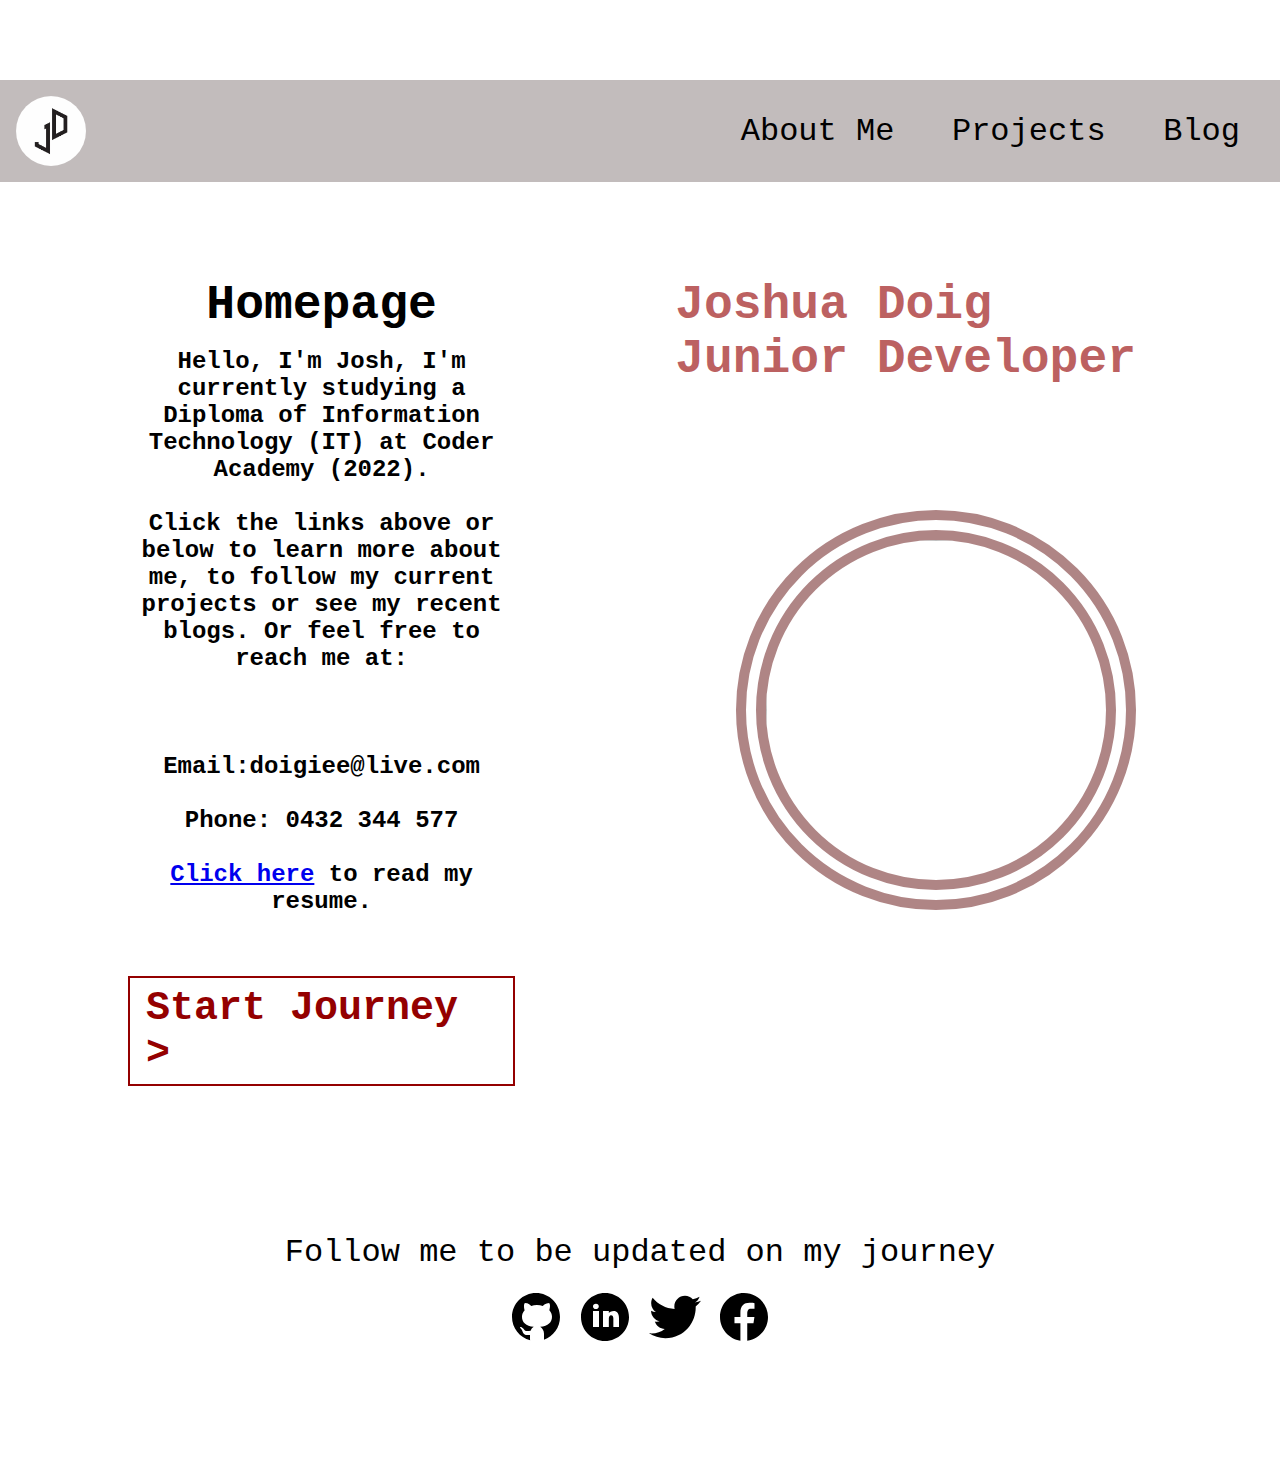
==== index.html @ 3cd29b7e "index hot fix" ====
<!DOCTYPE html>
<html lang="en">

    <head>
        <meta charset="UTF-8" />
        <meta http-equiv="X-UA-Compatible" content="IE=edge" />
        <meta name="viewport" content="width=device-width, initial-scale=1.0, maximum-scale=1.0, user-scalable=no" />
        <title>Personal Portfolio Website</title>
        <link rel="stylesheet" href="style.css" />
    </head>

    <body>
        <header>
            <img id="initials" src="images/JD.jpg" />

            <nav>
                <a href="aboutme.html">About Me</a>
                <a href="projects.html">Projects</a>
                <a href="blog.html">Blog</a>
            </nav>
        </header>
        <!--End Header -->


        <div class="container">
            <div id="name">Joshua Doig
                <br>
                Junior Developer<div>
                    <br>
                    <br>

                    <img id="bush" src="images/bush.jpg" />
                </div>
            </div>

            <main>
                <article>
                    <h2>Homepage</h2>
                    <p> Hello, I'm Josh, I'm currently studying a Diploma of Information Technology (IT) at Coder
                        Academy (2022).
                        <br>
                        <br>
                        Click the links above or below to learn more about me, to follow my current projects or see my
                        recent blogs. Or feel free to reach me at: <br> <br><br><br> Email:doigiee@live.com<br><br>
                        Phone: 0432 344 577
                        <br>
                        <br>
                        <a href="resume/Resume 2022.pdf" id="click"> Click here</a> to read my resume.
                        <br>
                        <br>
                    </p>
                    <br>
                    <a href="aboutme.html" class="button btn-startjourney">Start Journey ></a>
                    <br>
                    <br>
                </article>
            </main>

      <footer>
                
                <section id="social-links"> 
                    <div>
                        <a href="https://www.github.com/doigiee"><img src="images/icons8-github.svg" alt="github" /></a>
                        <a href="https://www.linkedin.com/in/joshua-doig-63ab64134/"><img
                                src="images/icons8-linkedin-circled.svg" alt="linkedin" /></a>
                        <a href="http://www.twitter.com"><img src="images/icons8-twitter.svg" alt="twitter" /></a>
                        <a href="https://www.facebook.com"><img src="images/icons8-facebook.svg" alt="facebook" /></a>
                    </div>

                    <div>
                        <p>Follow me to be updated on my journey</p>
                    </div>
                </section>
            </footer>

            <br>
            <br>
            <br>
            <br>
            <br>
    </body>

</html>
---- style.css ----
@media screen and (min-width: 500px) and (max-width: 899px) {
  section {
    height: 50vw;
    flex: 50%;
  }
}

@media screen and (min-width: 900px) {
}

* {
  font-family: "Courier New", Courier, monospace;
  box-sizing: border-box;
  margin: 0;
  padding: 0;
}
#container {

}

body {
 /* display: flex;
  flex-direction: column; 
  
  
  V for aboutm.me html testing */
  height:100vh;
  padding-top: 80px;



}

/* Header --------------------------------------------------*/
header {
  display: flex;
  justify-content: space-between;
  align-items: center;
  padding: 1rem;
  background: rgb(194, 188, 188);  

}

#initials {
  height: 70px;
  width: 70px;
  border-radius: 50%;
}

nav a {
  font-size: 2rem;
  color: #000000;
  text-decoration: none;
  margin: 0 1.5rem;
}

nav a:hover {
  color: #313131;
  text-decoration: underline;
  font-weight: 900;
  margin: 0 1.5rem;
}

nav a:visited {
  color: #494949;
  text-decoration: underline;
  margin: 0 1.5rem;
}
/*header end-------------------------------------------------*/

/*homepage --------------------------------------------------*/

#container {
}

#bush {
  float: right;
  border-style: double;
  border-width: 30px;
  border-color: rgba(158, 108, 108, 0.829);
  width: 400px;
  height: 400px;
  border-radius: 50%;
  margin-top: 1rem;
  margin-bottom: 3rem;
}
 
#name {
  float: right;
  color: rgba(163, 36, 36, 0.719);
  font-size: 3rem;
  font-weight: bold;
  margin-top: 3rem;
  margin-bottom: 3rem;
  margin-left: 5rem;
  padding-right: 9rem;
}

main p {
  text-align: center;
  font-size: 1.5rem;
  font-weight: 700;
}

main {
  display: flex;
  padding: 3rem;
  margin: 3rem;
  justify-content: space-around;
}
.button {
  display: inline-block;
  font-size: 2.5rem;
  font-weight: bold;
  text-decoration: none;
  border: 2.9px solid;
  padding: 0.5rem 1rem;
}

.btn-startjourney {
  color: #940000;
  border-color: #940000;
}

.btn-startjourney:hover {
  background-color: #24000023;
}



main h2 {
  font-size: 3rem;
  width: 100%;
  text-align: center;
}

main article {
  display: flex;
  flex-direction: column;
  align-items: center;
  flex: 1;
  padding: 0 2rem;
}

main article p {
  margin: 1rem 0;
}

/* Social section */
#social-links {
  display: flex;
  flex-direction: column-reverse;
  align-items: center;
  justify-content: center;
  padding: 1rem 0;
}
#social-links a:hover {
  opacity: 80%;
}


#social-links{

}

#social-links p {
  position:relative;
  margin: 0 0 1rem;
  font-size: 2rem;
}

#social-links div div{
  position: relative;
  display: flex;
  justify-content: space-between;
  align-items: center;
}

#codeimage{
    background-image: url(images/code.jpg);
 /*   background-color:rgba(0, 0, 0, 0.20);
    opacity: 10%; */
    position: relative;
    background-repeat: no-repeat;
    background-size: cover;
    background-position: center;
}

/* aboutme.page----------------------------------------------------*/
#h2-aboutme {

}

.gallery {
  width: 1000px;
  margin: 0 auto;

  position: relative;
}

.gallery__photo {
  width: 250px;
  height: 250px;
  box-shadow: 0 20px 40px rgba(0, 0, 0, 0.4);
  border-radius: 2px;

  position: absolute;
  transition: all 0.2s;
  z-index: 10;
  outline-offset: 20px;
}

.gallery__photo--p1 {
  top: 0;
  left: 0;
}

.gallery__photo--p2 {
  top: 0;
  right: 0;
  z-index: 1;
}

.gallery__photo--p3 {
  top: 40px;
  left: 20%;
}

.gallery__photo--p4 {
  top: 60px;
  left: 40%;
}

.gallery__photo--p5 {
  top: 40px;
  left: 60%;
  z-index: 2;
}

.gallery__photo:hover {
  outline: 15px solid #7421007a;
  box-shadow: 0 20px 40px rgb(0, 0, 0);
  transform: scale(1.05) translateY(-20px);
  z-index: 20;
}
.gallery:hover .gallery__photo:not(:hover) {
  transform: scale(0.9);
}
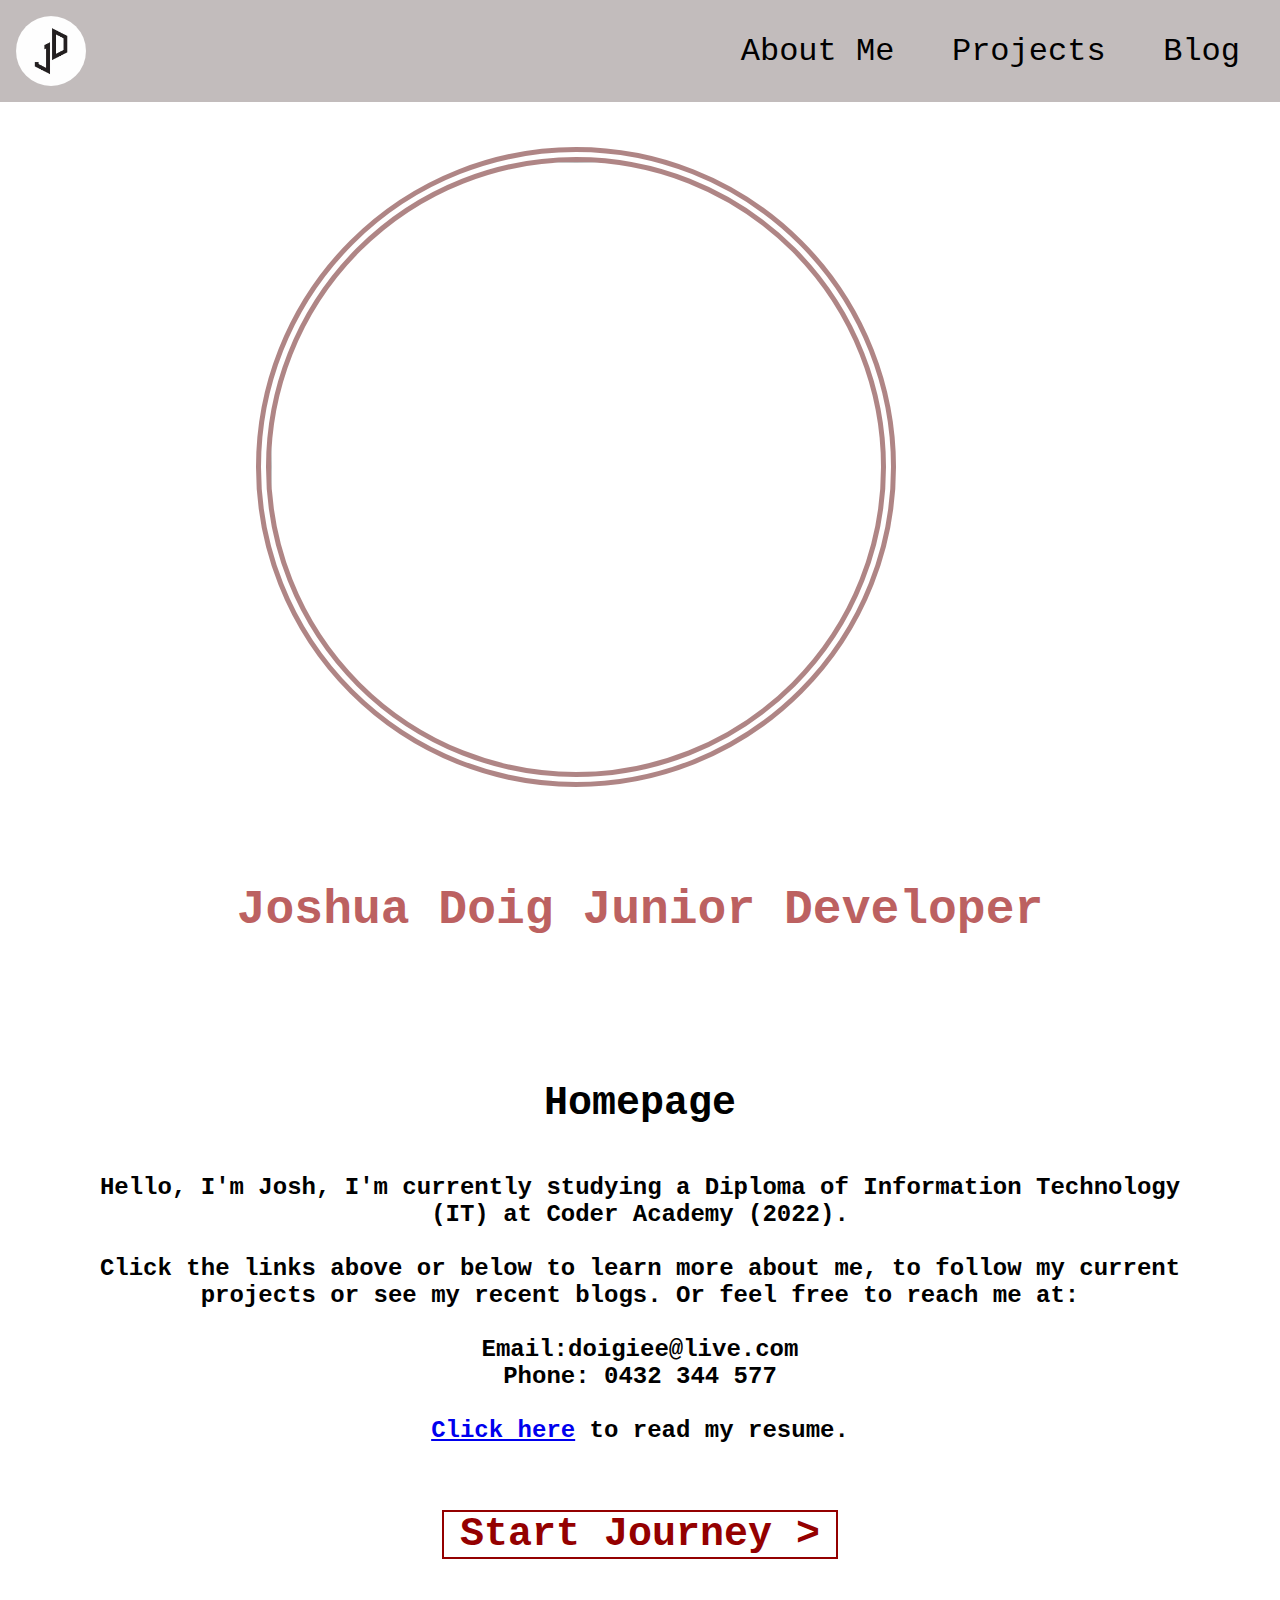
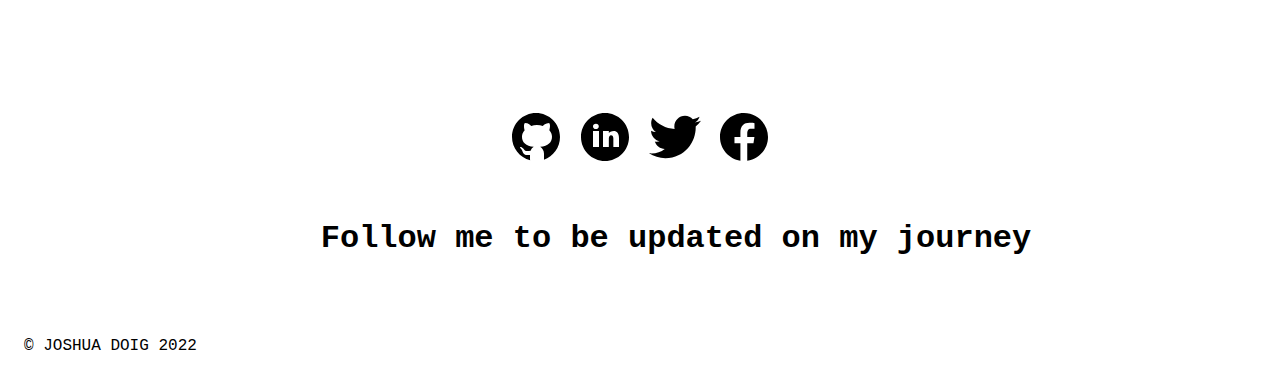
==== commit 59e4c59a: "upto blogs" ====
--- a/index.html
+++ b/index.html
@@ -13,6 +13,7 @@
         <header>
             <img id="initials" src="images/JD.jpg" />
 
+        <!--navigation between all html-->
             <nav>
                 <a href="aboutme.html">About Me</a>
                 <a href="projects.html">Projects</a>
@@ -22,32 +23,24 @@
         <!--End Header -->
 
 
-        <div class="container">
-            <div id="name">Joshua Doig
-                <br>
-                Junior Developer<div>
-                    <br>
-                    <br>
-
-                    <img id="bush" src="images/bush.jpg" />
-                </div>
-            </div>
-
+         <!---contains all text and pictures upto social media links-->          
             <main>
+                <img id="myface" src="images/bush.jpg" />
                 <article>
+                    <h1>Joshua Doig Junior Developer</h1>
                     <h2>Homepage</h2>
                     <p> Hello, I'm Josh, I'm currently studying a Diploma of Information Technology (IT) at Coder
                         Academy (2022).
                         <br>
                         <br>
                         Click the links above or below to learn more about me, to follow my current projects or see my
-                        recent blogs. Or feel free to reach me at: <br> <br><br><br> Email:doigiee@live.com<br><br>
+                        recent blogs. Or feel free to reach me at: 
+                        <br><br> Email:doigiee@live.com<br>
                         Phone: 0432 344 577
                         <br>
                         <br>
                         <a href="resume/Resume 2022.pdf" id="click"> Click here</a> to read my resume.
-                        <br>
-                        <br>
+
                     </p>
                     <br>
                     <a href="aboutme.html" class="button btn-startjourney">Start Journey ></a>
@@ -56,28 +49,20 @@
                 </article>
             </main>
 
-      <footer>
+
                 
                 <section id="social-links"> 
-                    <div>
+                    <address>
                         <a href="https://www.github.com/doigiee"><img src="images/icons8-github.svg" alt="github" /></a>
                         <a href="https://www.linkedin.com/in/joshua-doig-63ab64134/"><img
                                 src="images/icons8-linkedin-circled.svg" alt="linkedin" /></a>
                         <a href="http://www.twitter.com"><img src="images/icons8-twitter.svg" alt="twitter" /></a>
                         <a href="https://www.facebook.com"><img src="images/icons8-facebook.svg" alt="facebook" /></a>
-                    </div>
+                    </address>
+                        <p>Follow me to be updated on my journey</p>
+                </section>
 
-                    <div>
-                        <p>Follow me to be updated on my journey</p>
-                    </div>
-                </section>
-            </footer>
-
-            <br>
-            <br>
-            <br>
-            <br>
-            <br>
+                 <footer> <p>&copy; JOSHUA DOIG 2022</p></footer>
     </body>
 
 </html>--- a/style.css
+++ b/style.css
@@ -1,6 +1,9 @@
+/*@import url("https://fonts.googleapis.com/css2?family=Lato&family=Roboto&family=Ubuntu&display=swap")
+*/
+
 @media screen and (min-width: 500px) and (max-width: 899px) {
   section {
-    height: 50vw;
+  height: 50vw;
     flex: 50%;
   }
 }
@@ -14,24 +17,23 @@
   margin: 0;
   padding: 0;
 }
-#container {
-
-}
-
-body {
- /* display: flex;
-  flex-direction: column; 
-  
-  
-  V for aboutm.me html testing */
-  height:100vh;
-  padding-top: 80px;
-
-
-
-}
-
-/* Header --------------------------------------------------*/
+
+
+
+/* Header*/
+
+#myface {
+  border-style: double;
+  border-width: 15px;
+  border-color: rgba(158, 108, 108, 0.829);
+  width: 50vw;
+  height: 50vw;
+  border-radius: 50%;
+  margin-top: 5vh;
+  margin-bottom: 3rem;
+  margin-left: 20vw;
+  align-content: center;
+}
 header {
   display: flex;
   justify-content: space-between;
@@ -68,32 +70,21 @@
 }
 /*header end-------------------------------------------------*/
 
-/*homepage --------------------------------------------------*/
-
-#container {
-}
-
-#bush {
-  float: right;
-  border-style: double;
-  border-width: 30px;
-  border-color: rgba(158, 108, 108, 0.829);
-  width: 400px;
-  height: 400px;
-  border-radius: 50%;
-  margin-top: 1rem;
-  margin-bottom: 3rem;
+/*homepage*/
+p {
+  margin: 0.5rem;
+  padding: 1rem;
 }
  
-#name {
-  float: right;
+h1 {
   color: rgba(163, 36, 36, 0.719);
   font-size: 3rem;
   font-weight: bold;
-  margin-top: 3rem;
-  margin-bottom: 3rem;
+  margin-top: 1rem;
+  margin-bottom: 1rem;
   margin-left: 5rem;
-  padding-right: 9rem;
+  padding-right: 5rem;
+
 }
 
 main p {
@@ -102,71 +93,67 @@
   font-weight: 700;
 }
 
-main {
-  display: flex;
-  padding: 3rem;
-  margin: 3rem;
-  justify-content: space-around;
-}
 .button {
   display: inline-block;
+  align-items: center;
+  justify-content: center;
+  flex-direction: column;
   font-size: 2.5rem;
   font-weight: bold;
   text-decoration: none;
   border: 2.9px solid;
-  padding: 0.5rem 1rem;
+  padding: 0rem 1rem;
 }
 
 .btn-startjourney {
   color: #940000;
   border-color: #940000;
+  
+  
 }
 
 .btn-startjourney:hover {
   background-color: #24000023;
 }
 
-
-
-main h2 {
-  font-size: 3rem;
+h2 {
+  font-size: 2.5rem;
   width: 100%;
   text-align: center;
+  margin-top: 10vw;
 }
 
 main article {
   display: flex;
   flex-direction: column;
   align-items: center;
-  flex: 1;
-  padding: 0 2rem;
+  padding: 2rem;
 }
 
 main article p {
-  margin: 1rem 0;
+  margin: 2rem;
 }
 
 /* Social section */
 #social-links {
   display: flex;
-  flex-direction: column-reverse;
+  flex-direction: column;
   align-items: center;
   justify-content: center;
-  padding: 1rem 0;
+  padding: 2rem;
+  margin-top: 3rem;
 }
 #social-links a:hover {
   opacity: 80%;
 }
 
-
-#social-links{
-
-}
-
 #social-links p {
   position:relative;
-  margin: 0 0 1rem;
   font-size: 2rem;
+  font-weight: bold;
+  text-align: center;
+  margin-left: 5rem;
+  margin-top: 2rem;
 }
 
 #social-links div div{
@@ -175,27 +162,21 @@
   justify-content: space-between;
   align-items: center;
 }
-
-#codeimage{
-    background-image: url(images/code.jpg);
- /*   background-color:rgba(0, 0, 0, 0.20);
-    opacity: 10%; */
-    position: relative;
-    background-repeat: no-repeat;
-    background-size: cover;
-    background-position: center;
-}
-
-/* aboutme.page----------------------------------------------------*/
-#h2-aboutme {
-
-}
-
-.gallery {
+/* aboutme*/ 
+/* media query for modible to display vertically*/ 
+
+@media only screen and (max-width: 700px) {
+
+    .gallery {
+      display: none;
+    }
+}
+
+  .gallery { 
   width: 1000px;
-  margin: 0 auto;
-
+  margin: 10px;
   position: relative;
+
 }
 
 .gallery__photo {
@@ -204,7 +185,7 @@
   box-shadow: 0 20px 40px rgba(0, 0, 0, 0.4);
   border-radius: 2px;
 
-  position: absolute;
+  position:absolute;
   transition: all 0.2s;
   z-index: 10;
   outline-offset: 20px;
@@ -238,11 +219,20 @@
 }
 
 .gallery__photo:hover {
-  outline: 15px solid #7421007a;
+  outline: 15px solid #00000052;
   box-shadow: 0 20px 40px rgb(0, 0, 0);
   transform: scale(1.05) translateY(-20px);
   z-index: 20;
 }
 .gallery:hover .gallery__photo:not(:hover) {
   transform: scale(0.9);
-}+}
+
+
+
+/*Blogs*/
+
+.pokemonimg {
+  width: 100%;
+    height: auto;
+    }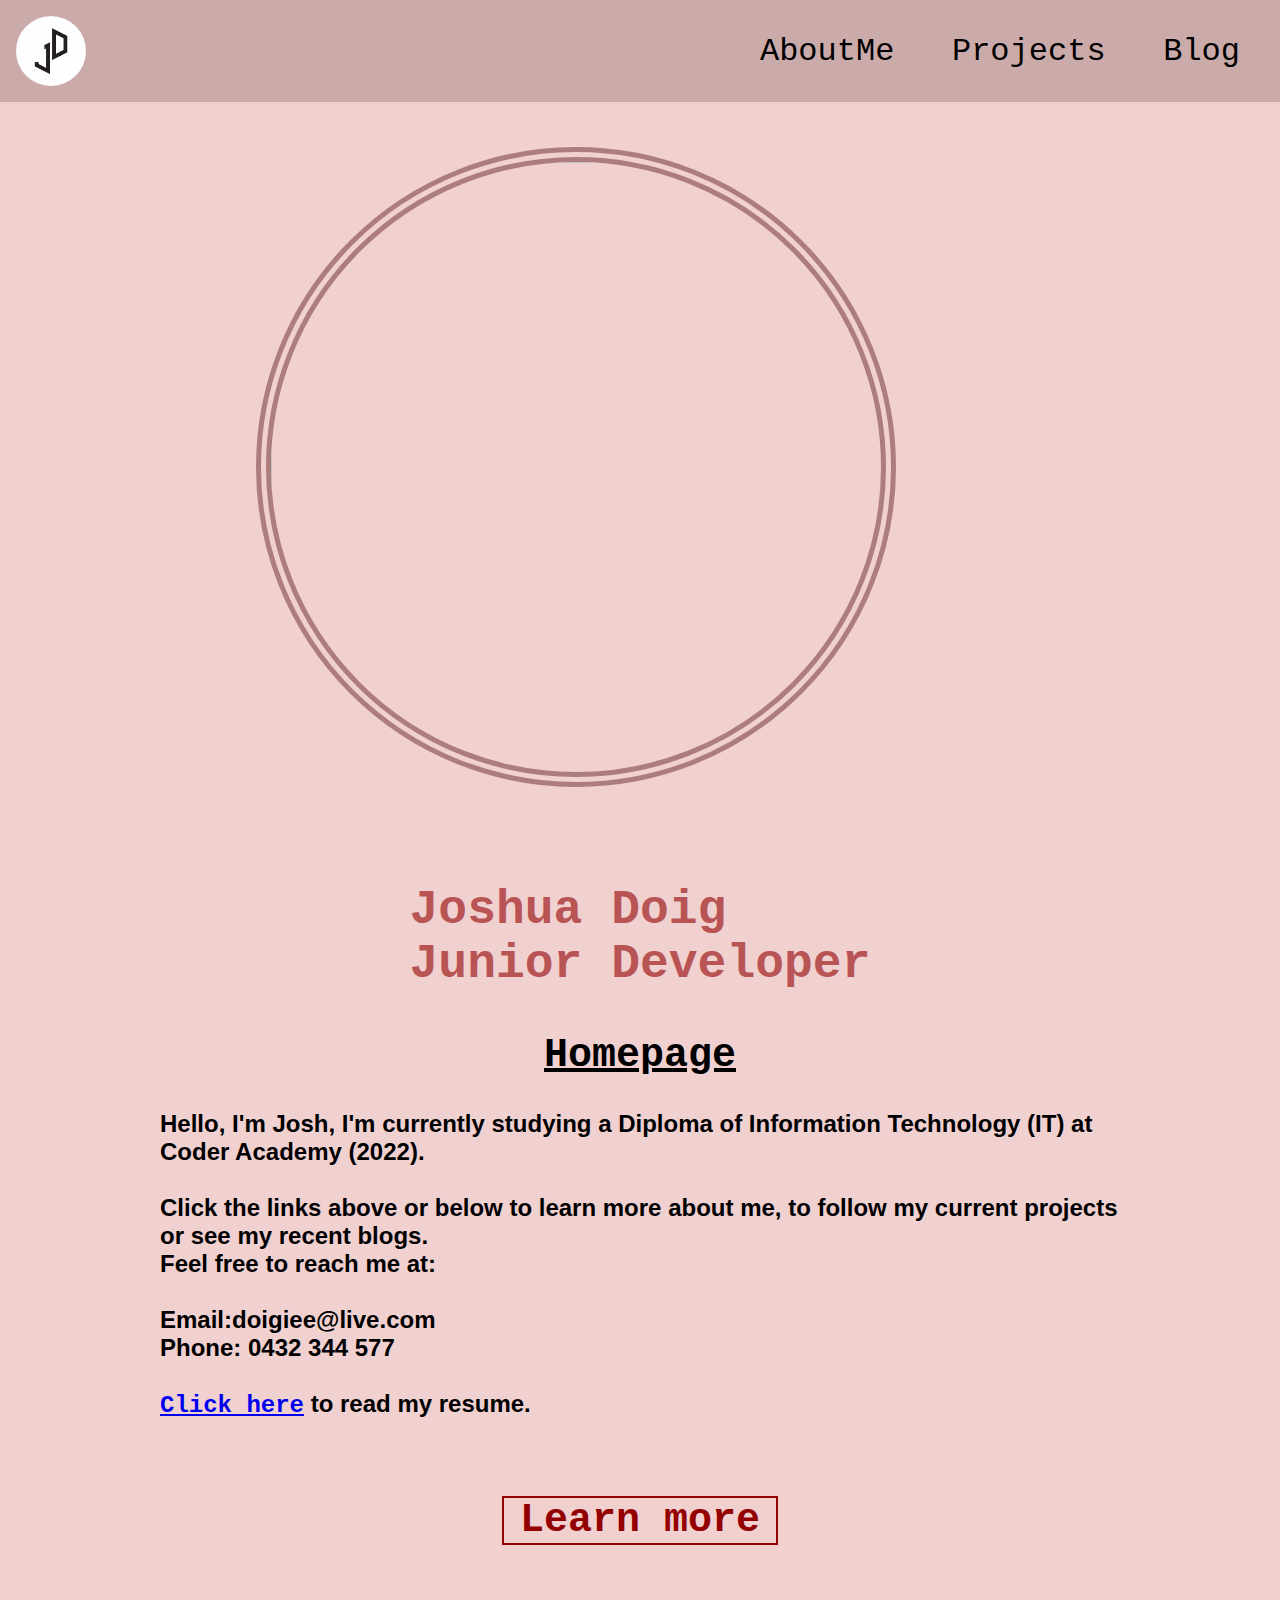
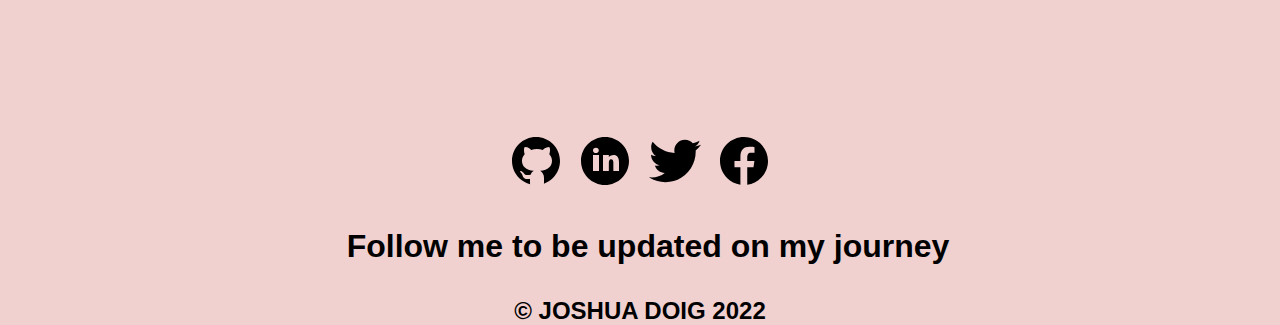
==== commit 359d4d11: "Final Draft/Final" ====
--- a/index.html
+++ b/index.html
@@ -15,7 +15,7 @@
 
         <!--navigation between all html-->
             <nav>
-                <a href="aboutme.html">About Me</a>
+                <a href="aboutme.html">AboutMe</a>
                 <a href="projects.html">Projects</a>
                 <a href="blog.html">Blog</a>
             </nav>
@@ -27,14 +27,16 @@
             <main>
                 <img id="myface" src="images/bush.jpg" />
                 <article>
-                    <h1>Joshua Doig Junior Developer</h1>
+                    <h1>Joshua Doig <br> Junior Developer</h1>
                     <h2>Homepage</h2>
                     <p> Hello, I'm Josh, I'm currently studying a Diploma of Information Technology (IT) at Coder
                         Academy (2022).
                         <br>
                         <br>
                         Click the links above or below to learn more about me, to follow my current projects or see my
-                        recent blogs. Or feel free to reach me at: 
+                        recent blogs. 
+                        <br>
+                        Feel free to reach me at: 
                         <br><br> Email:doigiee@live.com<br>
                         Phone: 0432 344 577
                         <br>
@@ -43,7 +45,7 @@
 
                     </p>
                     <br>
-                    <a href="aboutme.html" class="button btn-startjourney">Start Journey ></a>
+                    <a href="aboutme.html" class="button btn-startjourney">Learn more</a>
                     <br>
                     <br>
                 </article>
--- a/style.css
+++ b/style.css
@@ -1,27 +1,41 @@
-/*@import url("https://fonts.googleapis.com/css2?family=Lato&family=Roboto&family=Ubuntu&display=swap")
-*/
-
-@media screen and (min-width: 500px) and (max-width: 899px) {
-  section {
-  height: 50vw;
-    flex: 50%;
-  }
-}
-
-@media screen and (min-width: 900px) {
-}
+@import url("https://fonts.googleapis.com/css2?family=Lato&family=Roboto&family=Ubuntu&display=swap");
+
+
+/*global settings*/
 
 * {
+  
   font-family: "Courier New", Courier, monospace;
+  margin: 0;
+  padding: 0; 
   box-sizing: border-box;
-  margin: 0;
-  padding: 0;
-}
-
-
+}
+
+
+/*colors*/
+:root {
+  --clr-primary: #d15f5f4b;
+  --clr-primary-accent: #6e424269;
+  --clr-secondary: #200301e7;
+  --clr-header: rgba(194, 159, 159, 0.795);
+}
+
+html {
+  background-color: var(--clr-primary);
+ 
+}
+
+
+/*footer*/
+footer {
+  position: relative;
+  bottom: 0;
+  left: 50%;
+  transform: translate(-50%, 0);
+  display: flex;
+  justify-content: center;}
 
 /* Header*/
-
 #myface {
   border-style: double;
   border-width: 15px;
@@ -32,14 +46,26 @@
   margin-top: 5vh;
   margin-bottom: 3rem;
   margin-left: 20vw;
-  align-content: center;
-}
+  align-content: center;}
+
+  /* Header- responsive media query*/
+  @media screen and (min-width: 1300px) 
+{
+  #myface { 
+    width: 30vw;
+    height: 30vw;
+    margin-bottom: 2rem;
+    margin-left: 35vw;
+    align-content: center;
+  }
+}
+
 header {
   display: flex;
   justify-content: space-between;
   align-items: center;
   padding: 1rem;
-  background: rgb(194, 188, 188);  
+  background: var(--clr-header);rgb(194, 188, 188);  
 
 }
 
@@ -70,69 +96,87 @@
 }
 /*header end-------------------------------------------------*/
 
-/*homepage*/
+/*homepage // main all*/
+
 p {
-  margin: 0.5rem;
-  padding: 1rem;
-}
- 
+  max-width: 60rem;
+  text-align:left;
+  font-size: 1.5rem;
+  font-weight: 600;
+  font-family:'Segoe UI', Tahoma, Geneva, Verdana, sans-serif;
+}
+
+main article {
+  display: flex;
+  flex-direction: column;
+  align-items: center;
+  padding: 2rem;
+}
+
+main article p {
+  margin: 2rem;
+}
+
 h1 {
   color: rgba(163, 36, 36, 0.719);
   font-size: 3rem;
   font-weight: bold;
   margin-top: 1rem;
   margin-bottom: 1rem;
-  margin-left: 5rem;
-  padding-right: 5rem;
-
-}
-
-main p {
+  margin-left: 1rem;
+  padding-right: 1rem;
+
+
+}
+
+h2 {  
+  text-decoration: underline;
+  font-size: 2.5rem;
+  width: 100%;
   text-align: center;
-  font-size: 1.5rem;
-  font-weight: 700;
-}
-
-.button {
-  display: inline-block;
-  align-items: center;
-  justify-content: center;
-  flex-direction: column;
+  margin-top: 2vw;
+}
+
+h3 {
+  font-size: 2rem;
+  color: #8d0202;
+  text-align: center;
+  margin-top: 3vw;
+}
+
+.btn-startjourney{
+  display: flex;
   font-size: 2.5rem;
   font-weight: bold;
   text-decoration: none;
   border: 2.9px solid;
   padding: 0rem 1rem;
-}
-
-.btn-startjourney {
+  margin-top: 3vh;
+  margin-bottom: 3vw;
   color: #940000;
   border-color: #940000;
+}
   
-  
-}
-
 .btn-startjourney:hover {
-  background-color: #24000023;
-}
-
-h2 {
-  font-size: 2.5rem;
-  width: 100%;
-  text-align: center;
-  margin-top: 10vw;
-}
-
-main article {
-  display: flex;
-  flex-direction: column;
-  align-items: center;
-  padding: 2rem;
-}
-
-main article p {
-  margin: 2rem;
-}
+ background-color: #24000023;
+}
+
+
+/*projects image */
+
+.coderordinal {
+width: 100px;
+height: 100px;
+display: contain;
+justify-content: center;
+max-width:10%;
+max-height: 10vh;
+
+}
+
+
+
+
 
 /* Social section */
 #social-links {
@@ -152,7 +196,7 @@
   font-size: 2rem;
   font-weight: bold;
   text-align: center;
-  margin-left: 5rem;
+  margin-left: 1rem;
   margin-top: 2rem;
 }
 
@@ -163,59 +207,80 @@
   align-items: center;
 }
 /* aboutme*/ 
-/* media query for modible to display vertically*/ 
-
-@media only screen and (max-width: 700px) {
+/* media query for modible to display vertically    */ 
+
+/* photo styles for projects */ 
+.cogs {
+  margin: 2rem;
+  margin-top: 8rem;
+  transition: all 0.2s;
+  align-items: center;
+  width: 70vw;
+  height: 28vh;
+}
+
+.cogs:hover {
+outline: 15px solid #eeff0096;
+box-shadow: 0 20px 40px rgb(0, 0, 0);
+transform: scale(1.05) translateY(-20px);
+z-index: 20;
+}
+
+.cogs:not(:hover) {
+transform: scale(0.9);}
+
+/* medua query for mobile devices */   
+@media only screen and (min-width: 900px) {
+    .gallery__photo {
+    width: 50vh;
+    height: 50vh; 
+    display:flex;
+    justify-content: space-between;
+    align-items: center;
+    flex-direction: column; 
+    margin: 5rem;
+    transition: all 0.2s;
+  }
 
     .gallery {
-      display: none;
+      display: flex;
+      justify-content: space-between;
+      align-items: center;
+      flex-direction: column; 
+      width: 100vw;
+      height: 100vh;
+      margin: 5rem;
     }
-}
-
+
+    .gallery__photo:hover {
+      outline: 15px solid #00000052;
+      box-shadow: 0 20px 40px rgb(0, 0, 0);
+      transform: scale(1.05) translateY(-20px);
+      z-index: 20;
+    }
+    .gallery:hover .gallery__photo:not(:hover) {
+      transform: scale(0.9);
+}
+}
+
+/* medua query for laptop devices */
+@media only screen and (max-width: 901px) {
   .gallery { 
   width: 1000px;
-  margin: 10px;
   position: relative;
-
-}
+  }
+
 
 .gallery__photo {
+  margin: 2rem;
   width: 250px;
   height: 250px;
   box-shadow: 0 20px 40px rgba(0, 0, 0, 0.4);
   border-radius: 2px;
-
-  position:absolute;
   transition: all 0.2s;
   z-index: 10;
   outline-offset: 20px;
-}
-
-.gallery__photo--p1 {
-  top: 0;
-  left: 0;
-}
-
-.gallery__photo--p2 {
-  top: 0;
-  right: 0;
-  z-index: 1;
-}
-
-.gallery__photo--p3 {
-  top: 40px;
-  left: 20%;
-}
-
-.gallery__photo--p4 {
-  top: 60px;
-  left: 40%;
-}
-
-.gallery__photo--p5 {
-  top: 40px;
-  left: 60%;
-  z-index: 2;
+
 }
 
 .gallery__photo:hover {
@@ -227,12 +292,98 @@
 .gallery:hover .gallery__photo:not(:hover) {
   transform: scale(0.9);
 }
-
-
-
-/*Blogs*/
-
-.pokemonimg {
+}
+
+ 
+/* Blogs -----------------------------------------------*/
+.small-text {
+  font-size: clamp(0.8rem, 0.48vw + 0.8rem, 1rem);
+  padding: 0 0.5rem;
+  color: var(--clr-secondary);
+  margin: 0;
+}
+.small-text {
+  order: 2;
+  align-self: flex-end;
+  padding-right: 0;
+  width: fit-content;
+  display: block;
+  font-size: clamp(0.8rem, 0.48vw + 0.8rem, 1rem);
+  padding: 0 0.5rem;
+  color: var(--clr-secondary); 
+  margin-top: 0.5rem;
+}
+.small-text {
+
+}
+
+.small-title {
+  font-size: clamp(1.5rem, 2.3vw + 1rem, 2rem);
+  padding: 0 0.5rem;
+  margin-top: 0.5em;
+  text-transform: uppercase;
+  color: var(--clr-secondary);
+}
+
+/* blogs - text/graphical */
+.blog-link-container {
+  border-radius: 0.2rem;
+  overflow: hidden;
+  color: var(--clr-secondary);
+  background-color: var(--clr-primary-accent);
+  margin: 1.5em;
+  display: flex;
+  flex-direction: column;
+}
+
+/*blogs date and author */
+.blog-text-container {
+  margin-bottom: 0;
+  margin-top: auto;
+}
+
+.blog-link-container:hover {
+  transform: scale(1.05);
+}
+
+.blog-link-container img {
+  display: block;
   width: 100%;
-    height: auto;
-    }+  padding: 0;
+  margin: 0;
+}
+
+
+
+
+
+.blog-link-container .small-text {
+  width: fit-content;
+}
+
+  /* blogs */
+  .blog-container {
+    display: flex;
+    justify-content: center;
+    flex-direction: row;
+    flex-wrap: wrap;
+  }
+
+
+
+
+  .blog-link-container {
+    width: 40%;
+        
+
+    }
+
+@media screen and (max-width: 600px) {
+ .blog-link-container {
+  width: 80%;} 
+ }
+
+
+
+  /* blog-list */
+  
